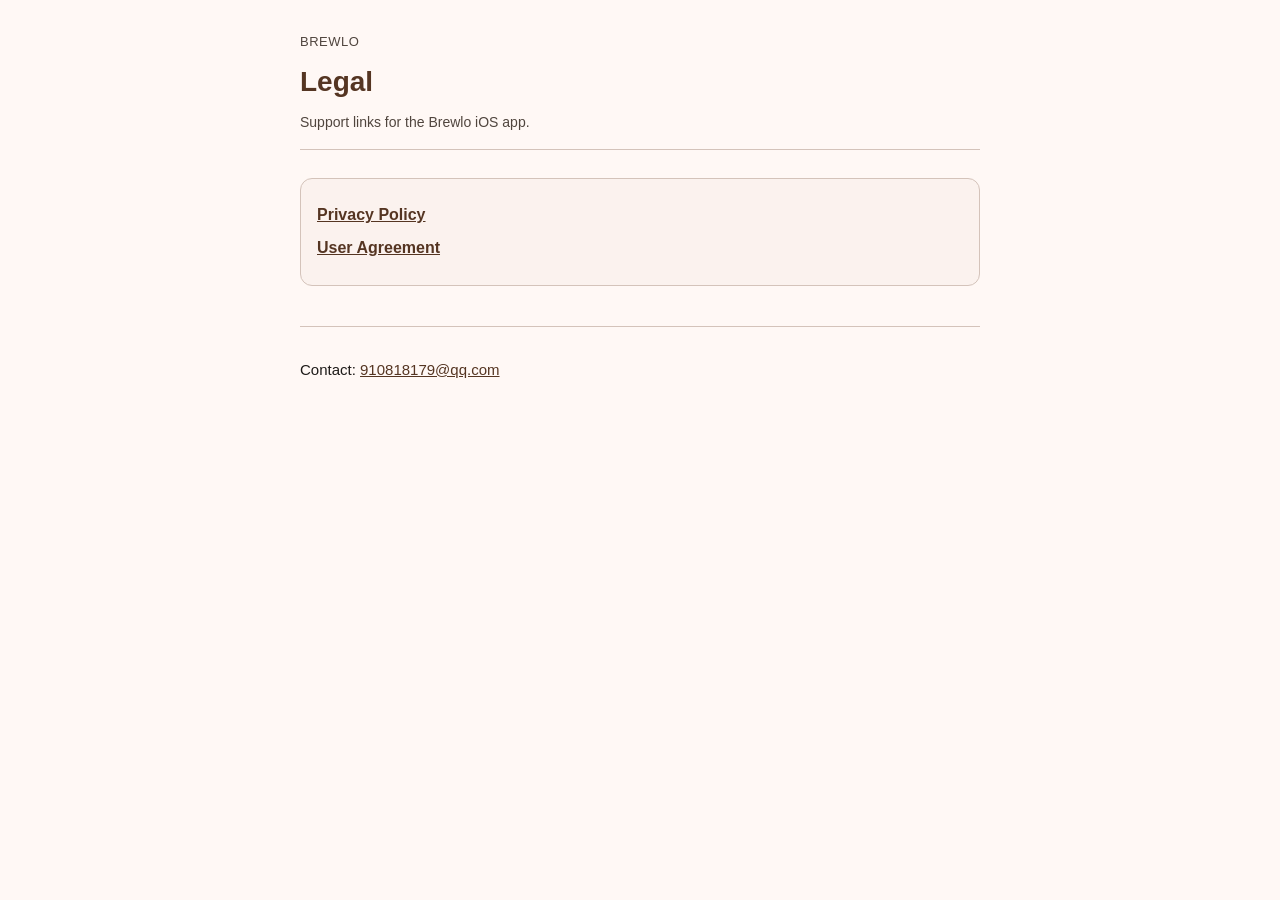
==== index.html @ 71899822 "Add Brewlo legal pages" ====
<!DOCTYPE html>
<html lang="en">
<head>
  <meta charset="utf-8" />
  <meta name="viewport" content="width=device-width, initial-scale=1" />
  <title>Brewlo Legal</title>
  <link rel="stylesheet" href="legal.css" />
</head>
<body>
  <header>
    <p class="brand">Brewlo</p>
    <h1>Legal</h1>
    <p class="meta">Support links for the Brewlo iOS app.</p>
  </header>
  <div class="card links">
    <a href="privacy-policy.html">Privacy Policy</a>
    <a href="user-agreement.html">User Agreement</a>
  </div>
  <footer>
    <p>Contact: <a href="mailto:910818179@qq.com">910818179@qq.com</a></p>
  </footer>
</body>
</html>
---- legal.css ----
:root {
  --bg: #fff8f5;
  --ink: #1e1b19;
  --muted: #50453e;
  --primary: #553522;
  --line: #d4c3ba;
  --card: #fbf2ee;
}

* { box-sizing: border-box; }

html, body {
  margin: 0;
  padding: 0;
  background: var(--bg);
  color: var(--ink);
  font-family: -apple-system, BlinkMacSystemFont, "Segoe UI", Helvetica, Arial, sans-serif;
  line-height: 1.55;
}

body {
  max-width: 720px;
  margin: 0 auto;
  padding: 32px 20px 64px;
}

header {
  margin-bottom: 28px;
  padding-bottom: 16px;
  border-bottom: 1px solid var(--line);
}

.brand {
  font-size: 13px;
  letter-spacing: 0.04em;
  text-transform: uppercase;
  color: var(--muted);
  margin: 0 0 8px;
}

h1 {
  font-size: 28px;
  margin: 0 0 8px;
  color: var(--primary);
}

.meta {
  color: var(--muted);
  font-size: 14px;
  margin: 0;
}

h2 {
  font-size: 18px;
  margin: 28px 0 10px;
  color: var(--primary);
}

p, li {
  font-size: 15px;
  color: var(--ink);
}

ul {
  padding-left: 1.2em;
}

a {
  color: var(--primary);
}

.card {
  background: var(--card);
  border: 1px solid var(--line);
  border-radius: 12px;
  padding: 16px;
  margin: 16px 0;
}

.links a {
  display: block;
  margin: 8px 0;
  font-weight: 600;
}

footer {
  margin-top: 40px;
  padding-top: 16px;
  border-top: 1px solid var(--line);
  font-size: 14px;
  color: var(--muted);
}
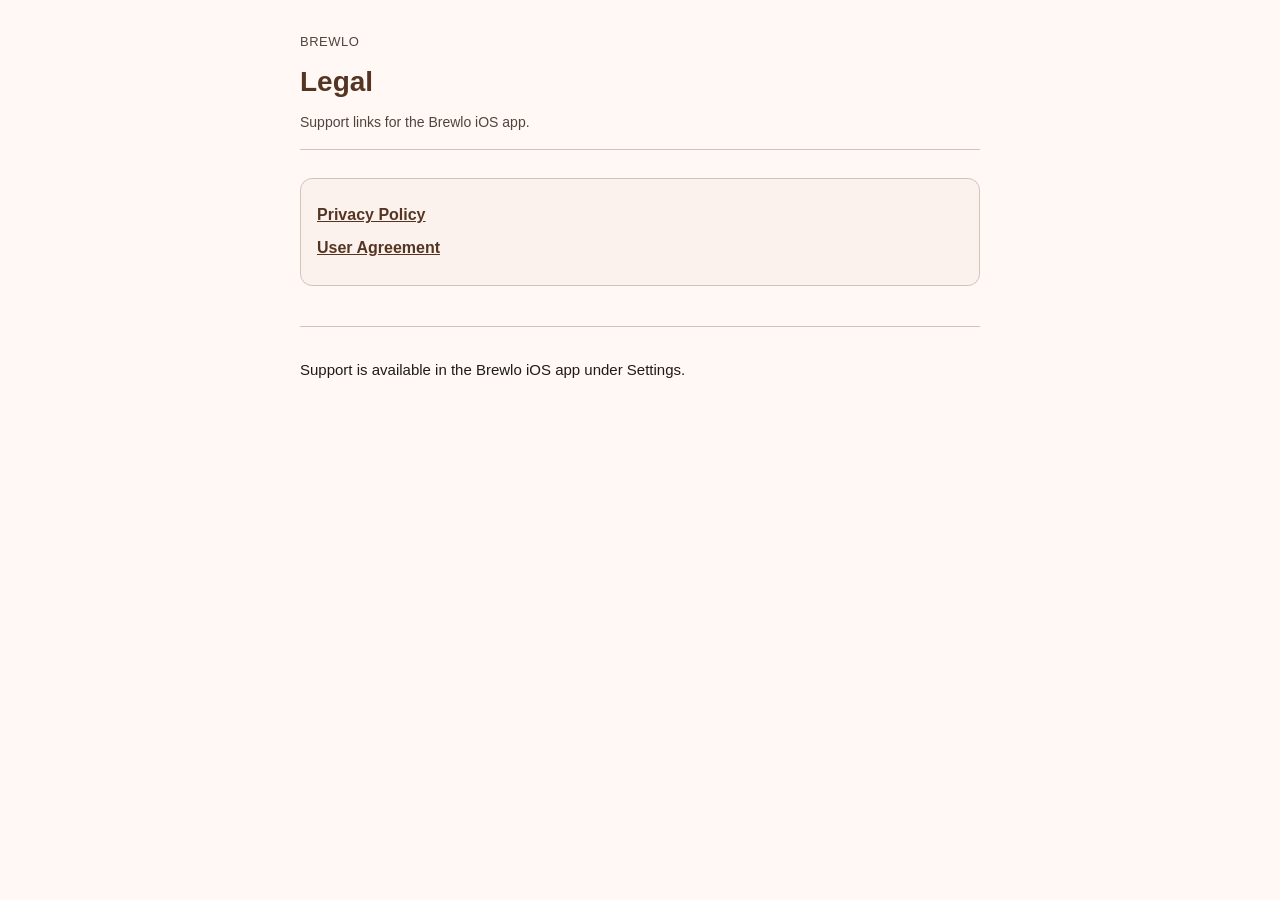
==== commit 5864bd36: "Remove public contact email from legal pages" ====
--- a/index.html
+++ b/index.html
@@ -17,7 +17,7 @@
     <a href="user-agreement.html">User Agreement</a>
   </div>
   <footer>
-    <p>Contact: <a href="mailto:910818179@qq.com">910818179@qq.com</a></p>
+    <p>Support is available in the Brewlo iOS app under Settings.</p>
   </footer>
 </body>
 </html>
